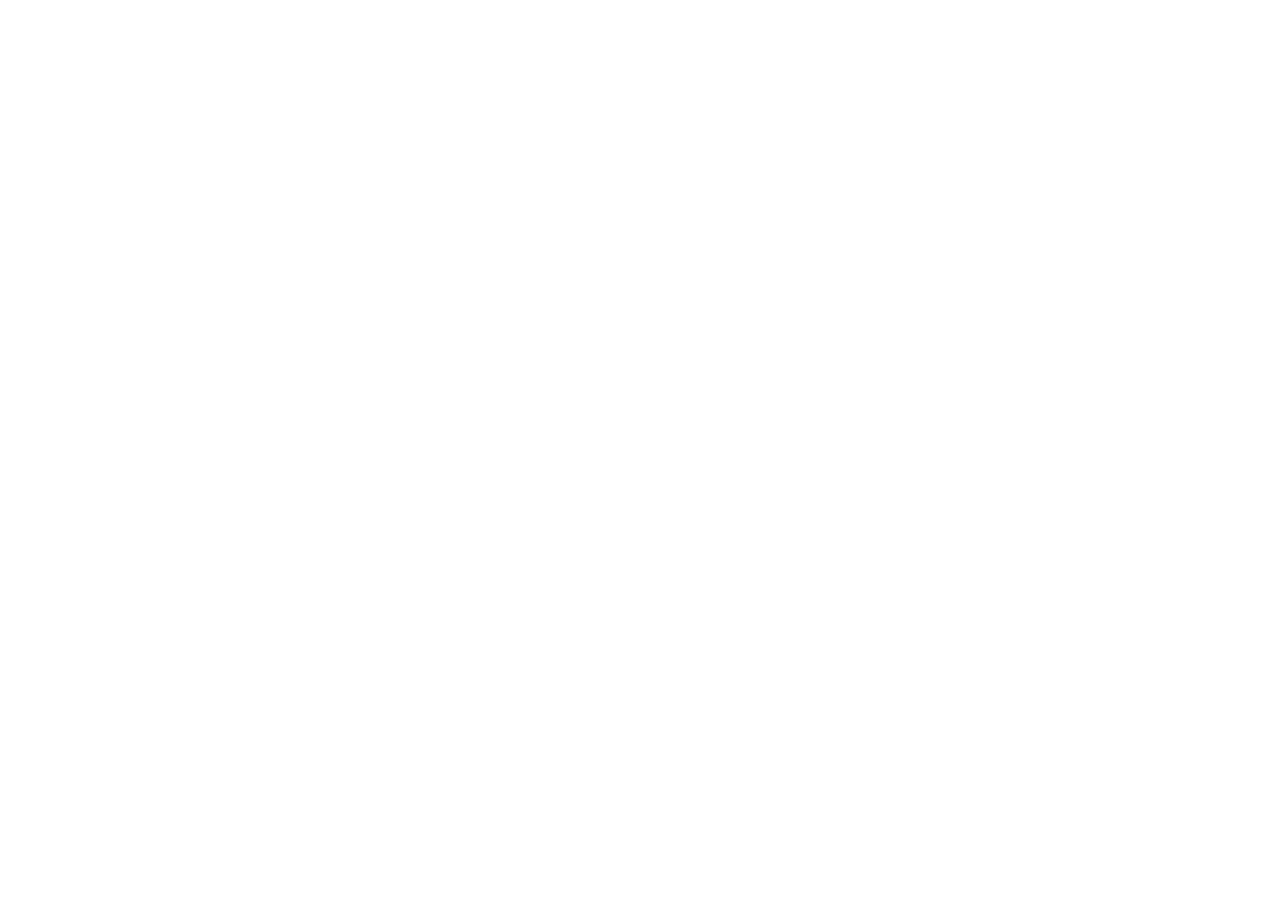
==== tea-cozy/index.html @ d52b878e "Boilerplate HTML and CSS added." ====
<!DOCTYPE html>
<html lang="en">
<head>
    <meta charset="UTF-8">
    <meta http-equiv="X-UA-Compatible" content="IE=edge">
    <meta name="viewport" content="width=device-width, initial-scale=1.0">
    <title>Tea-Cozy</title>
    <link href="./style.css" type="text/css" rel="stylesheet">
</head>
<body>
    <header class="header-container">
        
    </header>
    
</body>
</html>
---- tea-cozy/style.css ----
* {
    box-sizing: border-box;
    margin: 0;
}
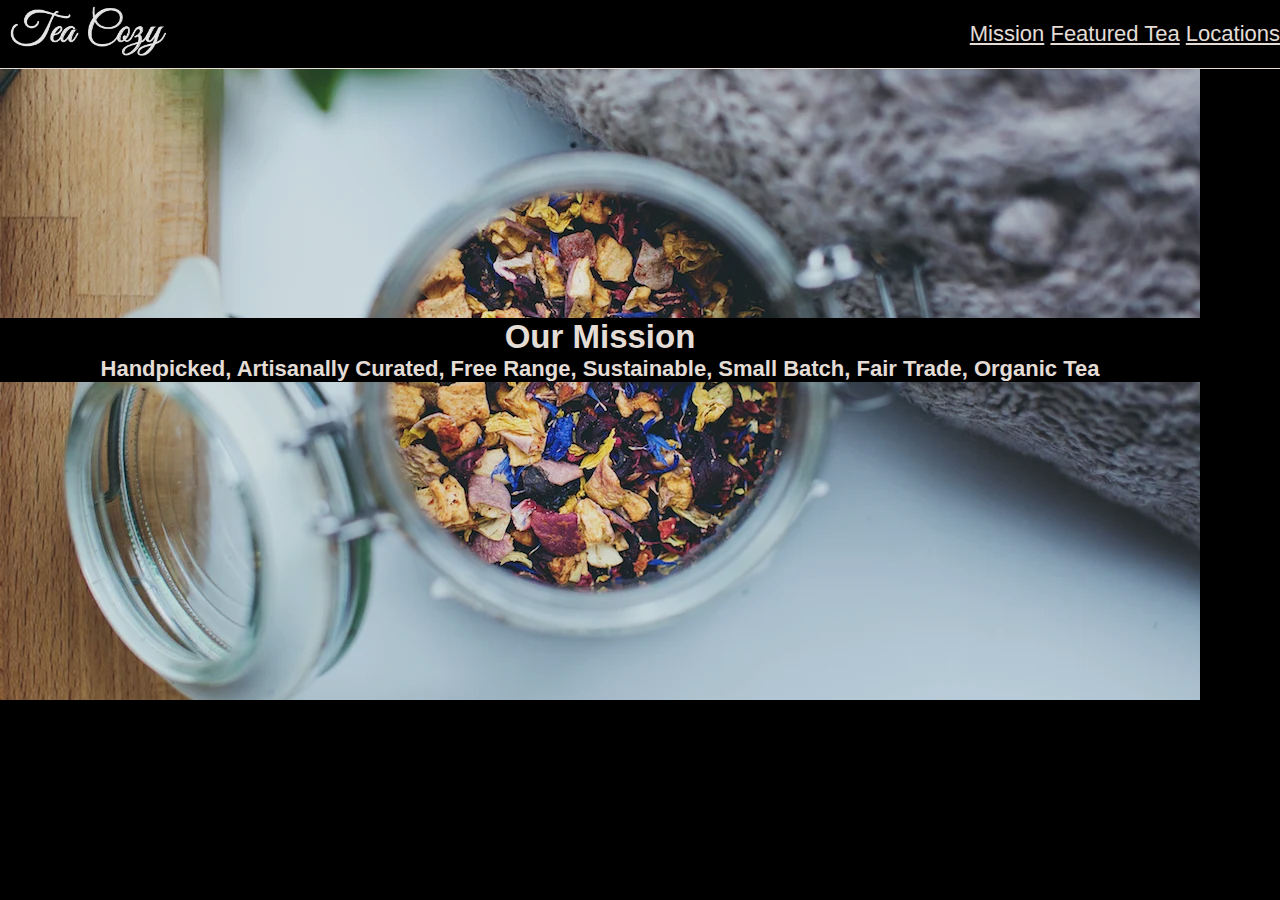
==== commit 8159307a: "Have completed the header bar and the mission statement section." ====
--- a/tea-cozy/index.html
+++ b/tea-cozy/index.html
@@ -9,8 +9,20 @@
 </head>
 <body>
     <header class="header-container">
-        
+        <div class="logo-img-container">
+            <img class="logo-img" src="./imgs/tea-cozy-logo.png" alt="tea-cozy logo>">
+        </div>
+        <div class="navbar">
+            <a href="#">Mission</a>
+            <a href="#">Featured Tea</a>
+            <a href="#">Locations</a>
+        </div>
     </header>
-    
+    <section class="mission-container">
+        <div class="mission-statement-container">
+            <h2>Our Mission</h2>
+            <h4>Handpicked, Artisanally Curated, Free Range, Sustainable, Small Batch, Fair Trade, Organic Tea</h4> 
+        </div>
+    </section>
 </body>
 </html>--- a/tea-cozy/style.css
+++ b/tea-cozy/style.css
@@ -1,4 +1,57 @@
 * {
     box-sizing: border-box;
     margin: 0;
+}
+
+body {
+    font-family: Helvetica, sans-serif;
+    font-size: 22px;
+    color: seashell;
+    opacity: 0.9;
+    background-color: black;
+}
+
+.header-container {
+    width: 100%;
+    height: 69px;
+    position: fixed;
+    top: 0px;
+    left: 0px;
+    background-color: black;
+    border-bottom: 1px solid seashell;
+    display: flex;
+    justify-content: space-between;
+    align-items: center;
+}
+
+.logo-img-container {
+    margin-left: 10px;
+}
+
+.logo-img {
+    height: 50px;
+}
+
+a, a:hover, a:focus, a:active {
+    text-decoration: underline;
+    color: inherit;
+}
+
+.mission-container {
+    height: 700px;
+    width: 1200px;
+    display: flex;
+    justify-content: center;
+    align-items: center;
+    background-image: url("./imgs/img-mission-background.webp");
+    background-repeat: no-repeat;
+}
+
+.mission-statement-container {
+    background: black;
+    width: 1200px;
+    display: flex;
+    flex-direction: column;
+    justify-content: center;
+    align-items: center;
 }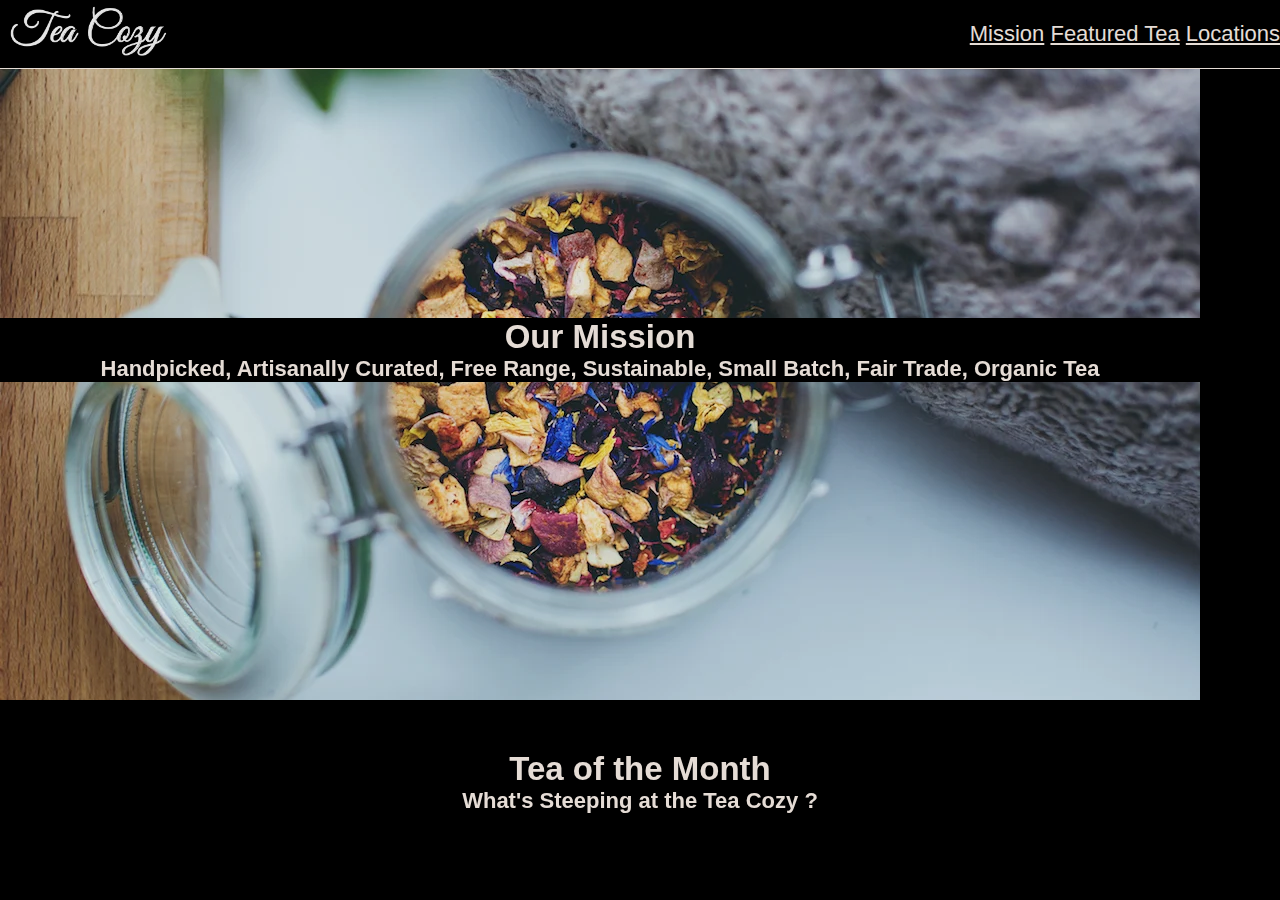
==== commit 9c864de1: "Completed the header for tea section." ====
--- a/tea-cozy/index.html
+++ b/tea-cozy/index.html
@@ -24,5 +24,14 @@
             <h4>Handpicked, Artisanally Curated, Free Range, Sustainable, Small Batch, Fair Trade, Organic Tea</h4> 
         </div>
     </section>
+    <section class="tea-of-the-month-container">
+        <div class="tea-of-the-month-header">
+            <h2>Tea of the Month</h2>
+            <h4>What's Steeping at the Tea Cozy ?</h4>
+        </div>
+        <div class="tea-types-container">
+            
+        </div>
+    </section>
 </body>
 </html>--- a/tea-cozy/style.css
+++ b/tea-cozy/style.css
@@ -54,4 +54,21 @@
     flex-direction: column;
     justify-content: center;
     align-items: center;
-}+}
+
+.tea-of-the-month-container {
+    margin-top: 50px;
+    width: 1000px;
+    margin-left: auto;
+    margin-right: auto;
+    display: flex;
+    flex-direction: column;
+}
+
+.tea-of-the-month-header {
+    width: 1000px;
+    display: flex;
+    flex-direction: column;
+    justify-content: center;
+    align-items: center;
+}
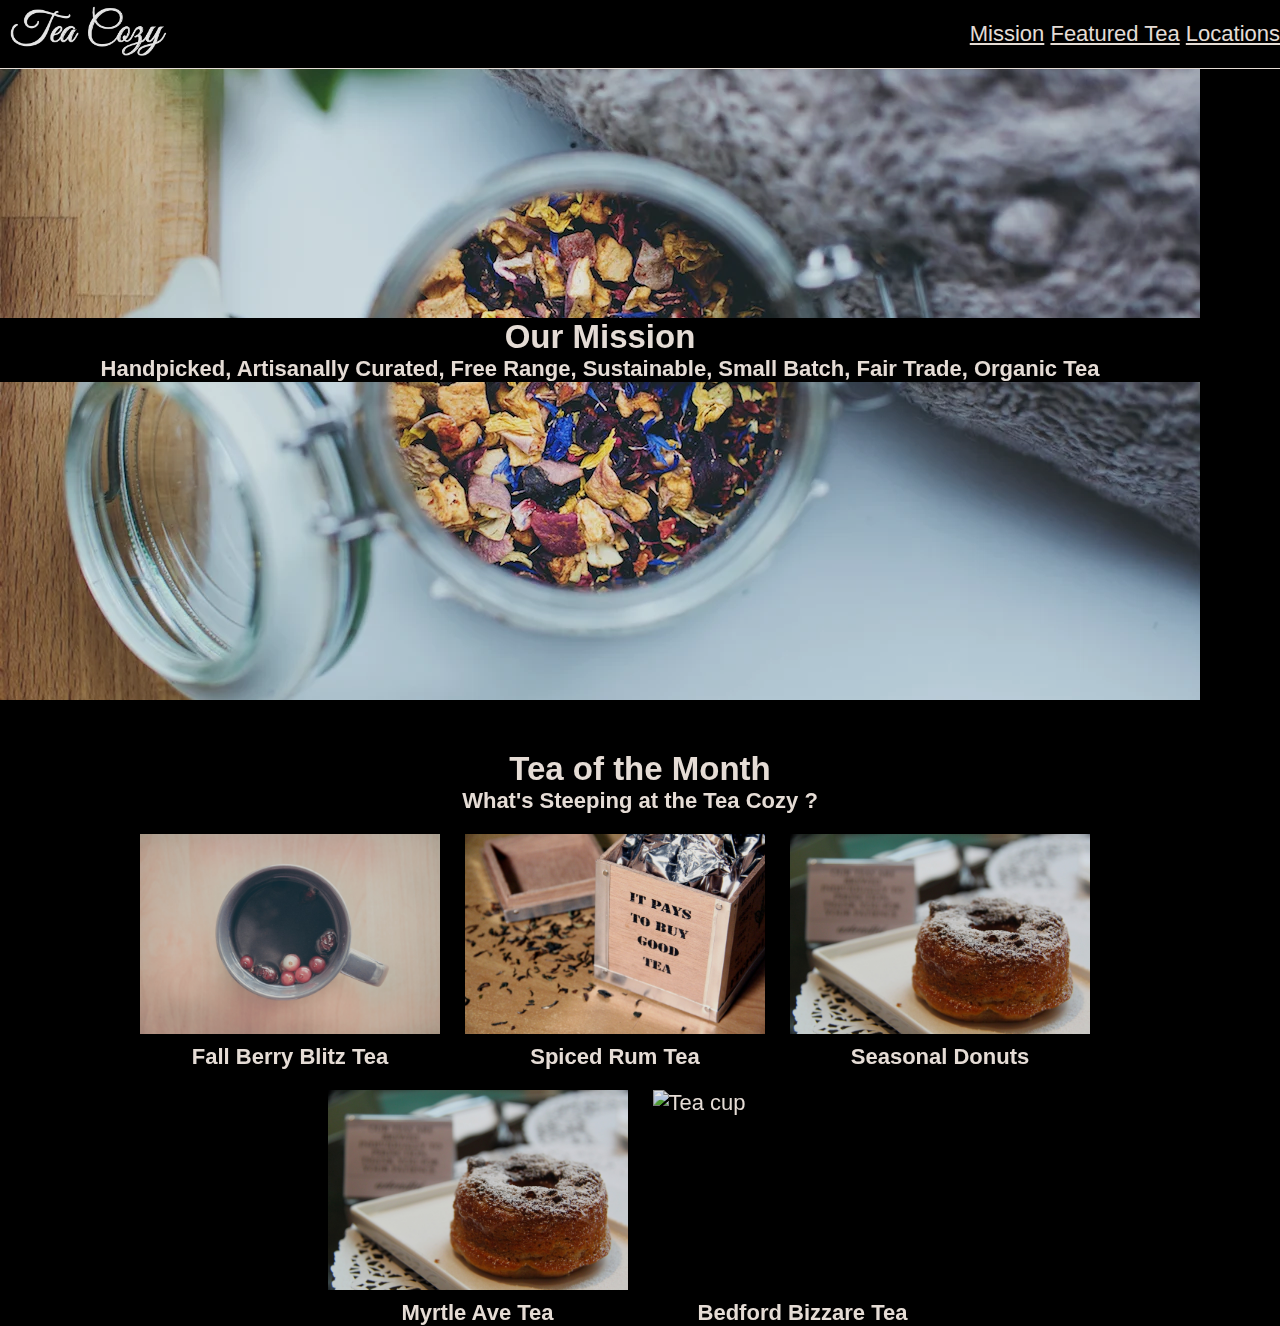
==== commit becb8cc1: "Added the tea containers and styled." ====
--- a/tea-cozy/index.html
+++ b/tea-cozy/index.html
@@ -30,7 +30,28 @@
             <h4>What's Steeping at the Tea Cozy ?</h4>
         </div>
         <div class="tea-types-container">
-            
+            <div class="tea-types-img-container">
+                <img class="tea-types-image" src="./imgs/img-berryblitz.jpeg" alt="berry blitz tea">
+                <h4 class="tea-types-title">Fall Berry Blitz Tea</h4>
+            </div>
+            <div class="tea-types-img-container">
+                <img class="tea-types-image" src="./imgs/img-spiced-rum.jpeg" alt="spiced rum">
+                <h4 class="tea-types-title">Spiced Rum Tea</h4>
+            </div>
+            <div class="tea-types-img-container">
+                <img class="tea-types-image" src="./imgs/img-donut.jpeg" alt="Donut">
+                <h4 class="tea-types-title">Seasonal Donuts</h4>
+            </div>
+        </div>
+        <div class="tea-types-container-two">
+            <div class="tea-types-img-container">
+                <img class="tea-types-image" src="./imgs/img-donut.jpeg" alt="Donut">
+                <h4 class="tea-types-title">Myrtle Ave Tea</h4>
+            </div>
+            <div class="tea-types-img-container">
+                <img class="tea-types-image" src="./imgs/img-bedford-bizarre.jpeg" alt="Tea cup">
+                <h4 class="tea-types-title">Bedford Bizzare Tea</h4>
+            </div>    
         </div>
     </section>
 </body>
--- a/tea-cozy/style.css
+++ b/tea-cozy/style.css
@@ -72,3 +72,37 @@
     justify-content: center;
     align-items: center;
 }
+
+.tea-types-container {
+    margin-top: 20px;
+    gap: 25px;
+    display: flex;
+    flex-direction: row;
+    flex-wrap: wrap;
+}
+
+.tea-types-img-container {
+    display: flex;
+    flex-direction: column;
+    width: 300px;
+    justify-content: center;
+    align-items: center;
+}
+
+.tea-types-title {
+    margin-top: 10px;
+}
+
+.tea-types-image {
+    height: 200px;
+    width: 300px;;
+}
+
+.tea-types-container-two {
+    margin-top: 20px;
+    gap: 25px;
+    justify-content: center;
+    display: flex;
+    flex-direction: row;
+    flex-wrap: wrap;
+}
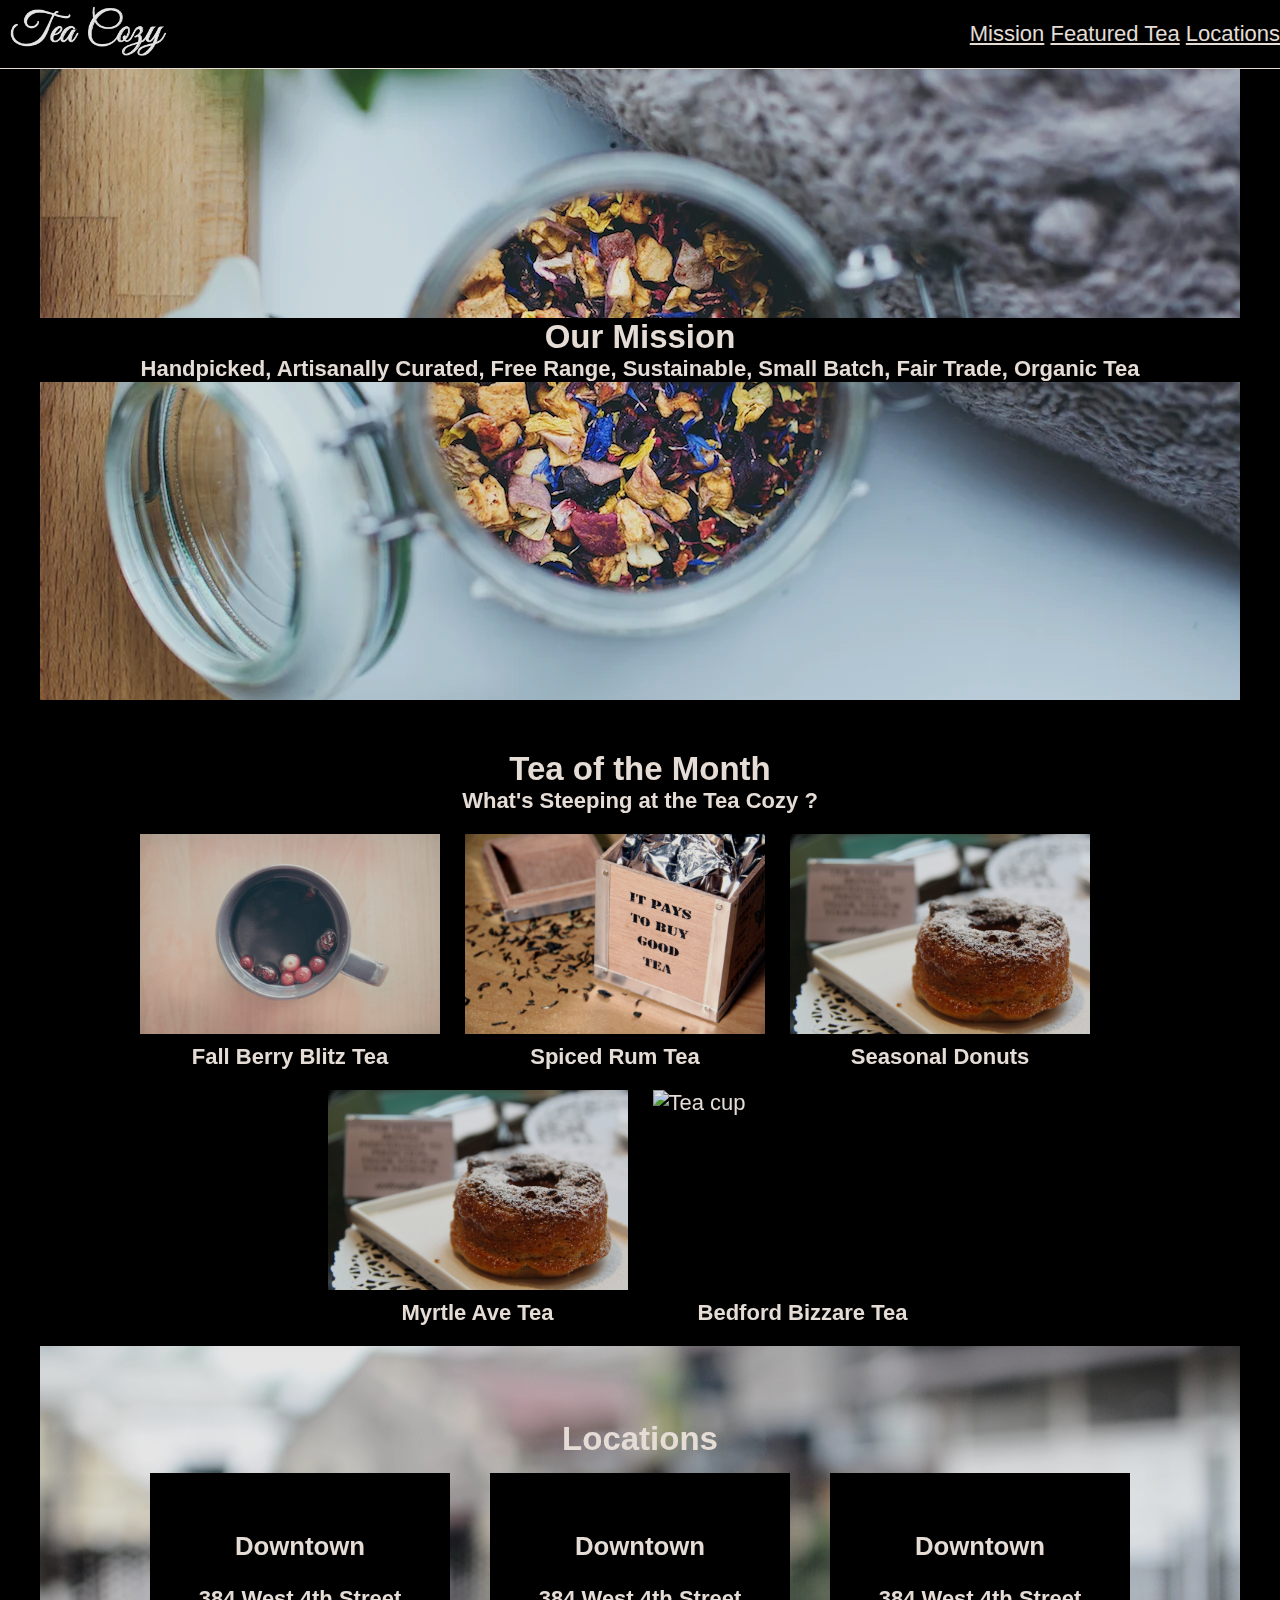
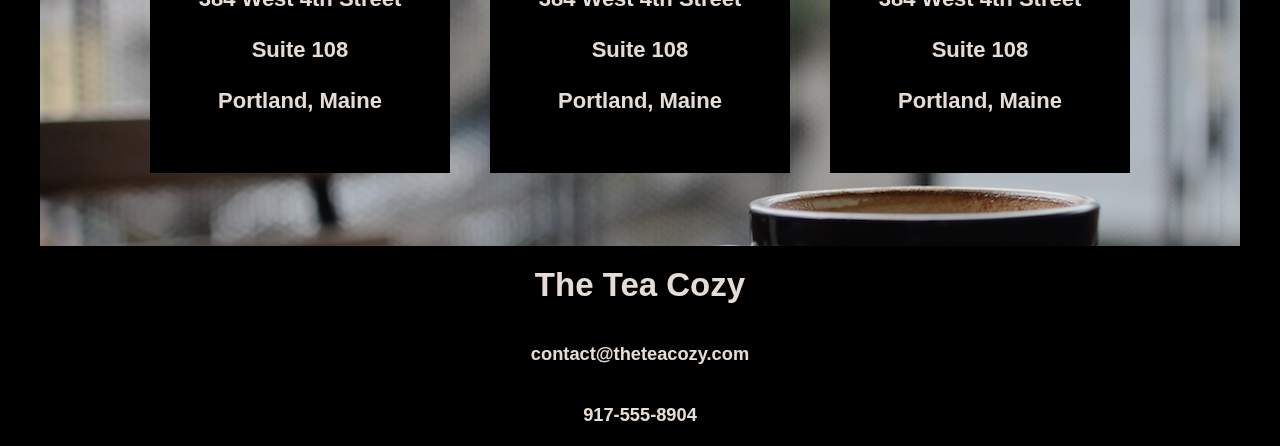
==== commit 41cacb01: "Added a contact section." ====
--- a/tea-cozy/index.html
+++ b/tea-cozy/index.html
@@ -13,18 +13,18 @@
             <img class="logo-img" src="./imgs/tea-cozy-logo.png" alt="tea-cozy logo>">
         </div>
         <div class="navbar">
-            <a href="#">Mission</a>
-            <a href="#">Featured Tea</a>
-            <a href="#">Locations</a>
+            <a href="#mission">Mission</a>
+            <a href="#teaofmonth">Featured Tea</a>
+            <a href="#locations">Locations</a>
         </div>
     </header>
-    <section class="mission-container">
+    <section class="mission-container" id="mission">
         <div class="mission-statement-container">
             <h2>Our Mission</h2>
             <h4>Handpicked, Artisanally Curated, Free Range, Sustainable, Small Batch, Fair Trade, Organic Tea</h4> 
         </div>
     </section>
-    <section class="tea-of-the-month-container">
+    <section class="tea-of-the-month-container" id="teaofmonth">
         <div class="tea-of-the-month-header">
             <h2>Tea of the Month</h2>
             <h4>What's Steeping at the Tea Cozy ?</h4>
@@ -54,5 +54,33 @@
             </div>    
         </div>
     </section>
+    <section class="locations-container" id="locations">
+        <h2 class="location-title">Locations</h2>
+        <div class="location-card-container">
+            <div class="location-card">
+                <h3>Downtown</h3>
+                <h4>384 West 4th Street</h4>
+                <h4>Suite 108</h4>
+                <h4>Portland, Maine</h4>
+            </div>
+            <div class="location-card">
+                <h3>Downtown</h3>
+                <h4>384 West 4th Street</h4>
+                <h4>Suite 108</h4>
+                <h4>Portland, Maine</h4>
+            </div>
+            <div class="location-card">
+                <h3>Downtown</h3>
+                <h4>384 West 4th Street</h4>
+                <h4>Suite 108</h4>
+                <h4>Portland, Maine</h4>
+            </div>
+        </div>
+    </section>
+    <section class="contact-section">
+        <h2>The Tea Cozy</h2>
+        <h5>contact@theteacozy.com</h5>
+        <h5>917-555-8904</h5>
+    </section>
 </body>
 </html>--- a/tea-cozy/style.css
+++ b/tea-cozy/style.css
@@ -9,6 +9,10 @@
     color: seashell;
     opacity: 0.9;
     background-color: black;
+    display: flex;
+    flex-direction: column;
+    justify-content: center;
+    align-items: center;
 }
 
 .header-container {
@@ -106,3 +110,45 @@
     flex-direction: row;
     flex-wrap: wrap;
 }
+
+
+.locations-container {
+    margin-top: 20px;
+    width: 1200px;
+    height: 500px;
+    background-image: url(./imgs/img-locations-background.jpeg);
+    display: flex;
+    flex-direction: column;
+    justify-content: center;
+    align-items: center;
+}
+
+.location-title {
+    margin-bottom: 15px;
+}
+
+.location-card-container {
+    display: flex;
+    flex-direction: row;
+    gap: 40px;
+}
+
+.location-card {
+    gap: 25px;
+    width: 300px;
+    height: 300px;
+    display: flex;
+    flex-direction: column;
+    justify-content: center;
+    align-items: center;
+    background: black;
+    opacity: 1;
+}
+
+.contact-section {
+    display: flex;
+    flex-direction: column;
+    height: 200px;
+    align-items: center;
+    justify-content: space-around;
+}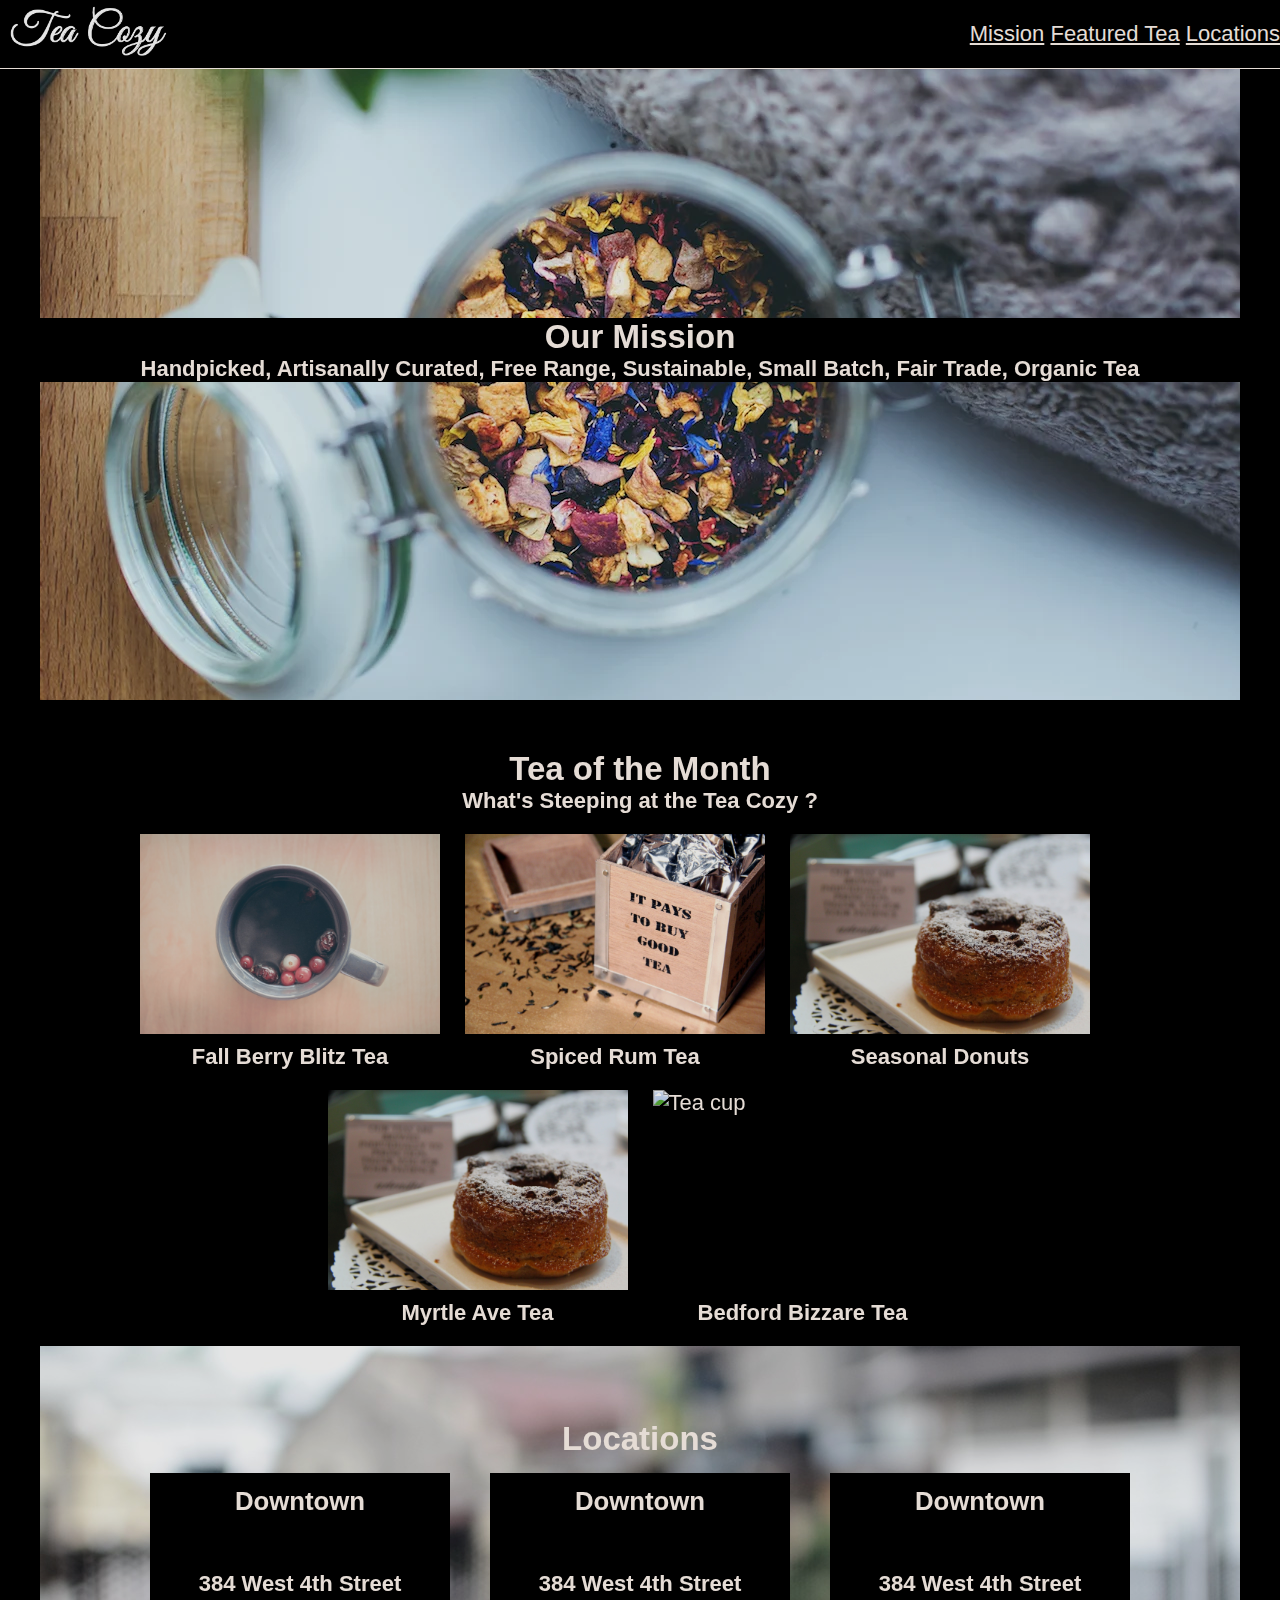
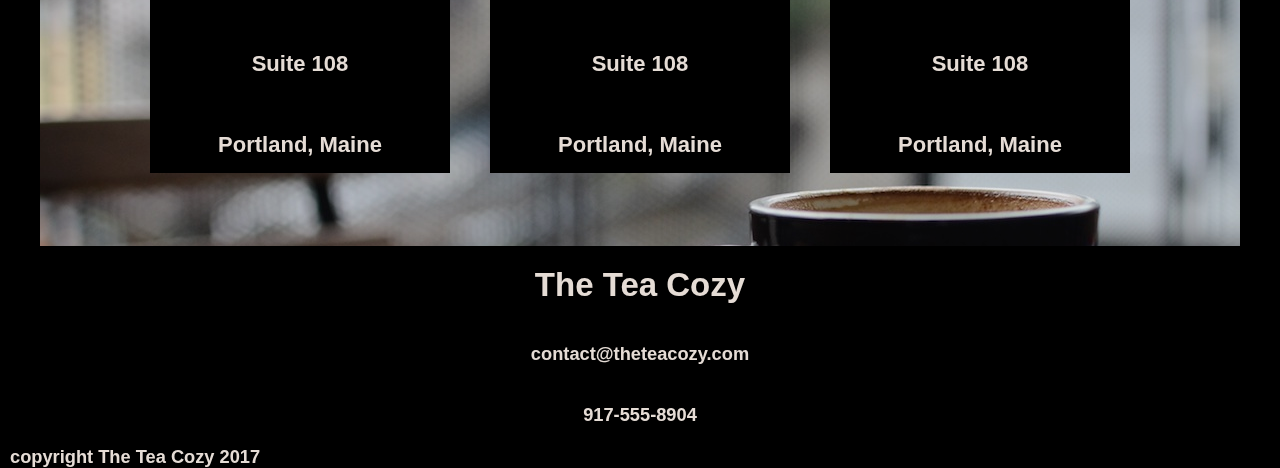
==== commit be02682a: "Completed the off site project for CSS on codecademy." ====
--- a/tea-cozy/index.html
+++ b/tea-cozy/index.html
@@ -82,5 +82,8 @@
         <h5>contact@theteacozy.com</h5>
         <h5>917-555-8904</h5>
     </section>
+    <footer class="footer-container">
+        <h5 class="footer-text">copyright The Tea Cozy 2017</h5>
+    </footer>
 </body>
 </html>--- a/tea-cozy/style.css
+++ b/tea-cozy/style.css
@@ -139,7 +139,7 @@
     height: 300px;
     display: flex;
     flex-direction: column;
-    justify-content: center;
+    justify-content: space-around;
     align-items: center;
     background: black;
     opacity: 1;
@@ -151,4 +151,11 @@
     height: 200px;
     align-items: center;
     justify-content: space-around;
+}
+
+.footer-container {
+    margin-left: 20px;
+    display: flex;
+    width: 100%;
+    justify-content: flex-start;
 }